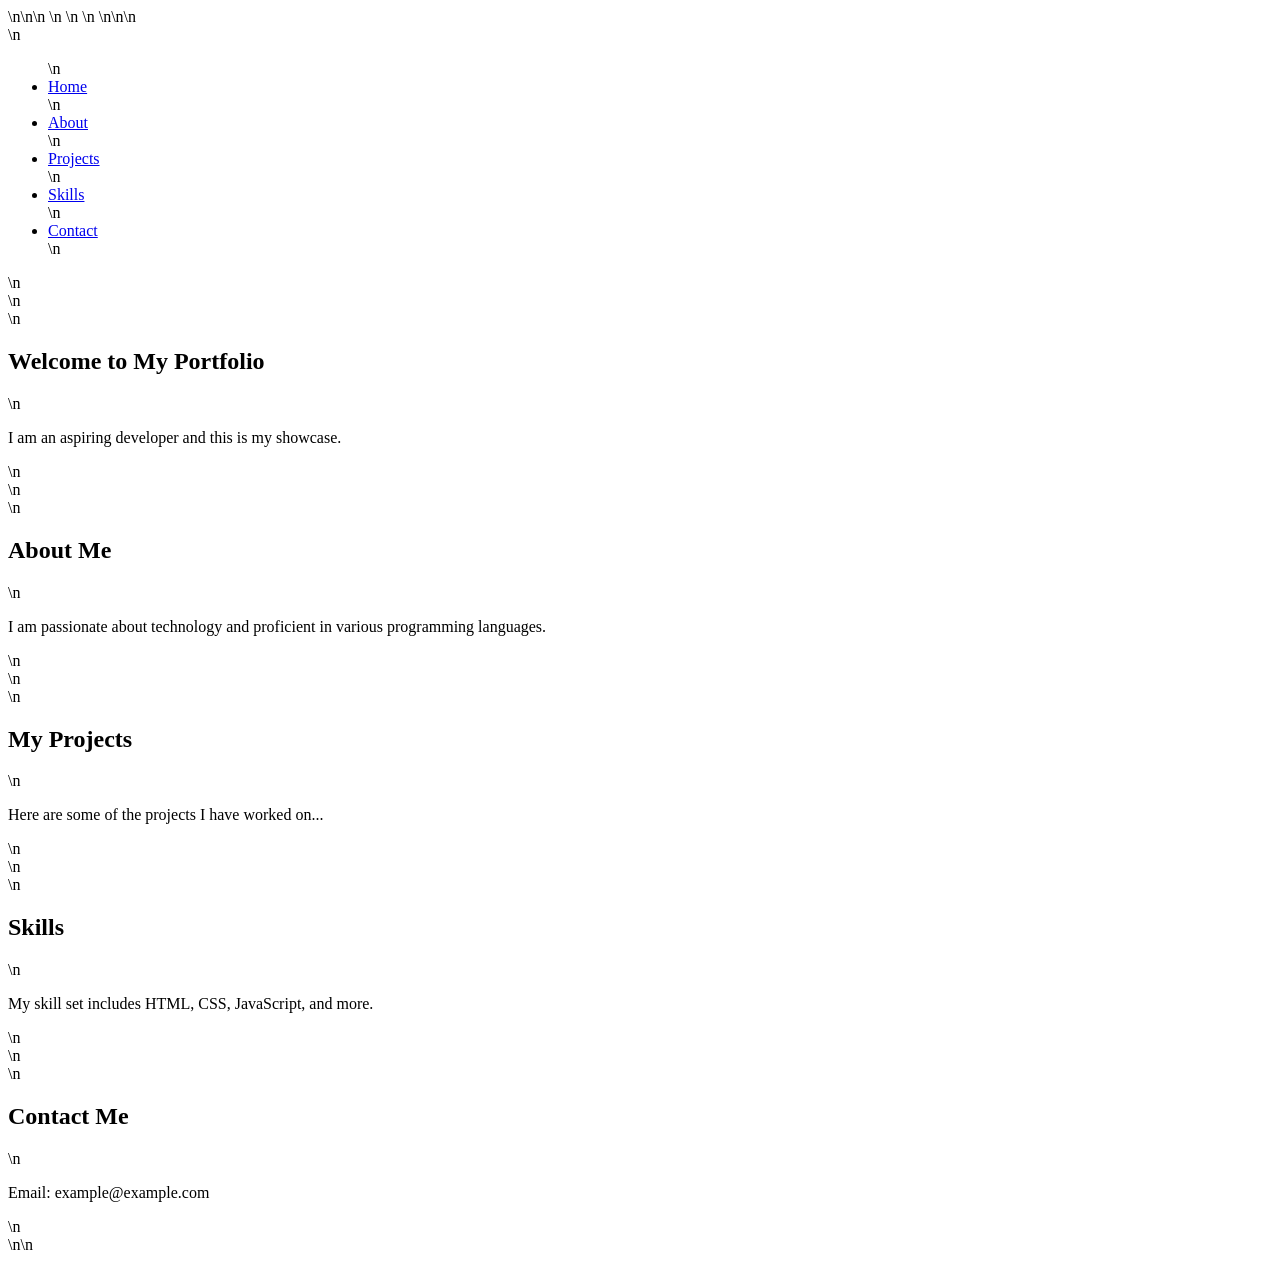
==== Aishxhire.html @ c8e76dd9 "Create portfolio file Aishxhire.html" ====
<!DOCTYPE html>\n<html lang="en">\n<head>\n    <meta charset="UTF-8">\n    <meta name="viewport" content="width=device-width, initial-scale=1.0">\n    <title>Aishwarya's Portfolio</title>\n    <link rel="stylesheet" href="styles.css">\n</head>\n<body>\n    <nav>\n        <ul>\n            <li><a href="#hero">Home</a></li>\n            <li><a href="#about">About</a></li>\n            <li><a href="#projects">Projects</a></li>\n            <li><a href="#skills">Skills</a></li>\n            <li><a href="#contact">Contact</a></li>\n        </ul>\n    </nav>\n    <section id="hero">\n        <h1>Welcome to My Portfolio</h1>\n        <p>I am an aspiring developer and this is my showcase.</p>\n    </section>\n    <section id="about">\n        <h2>About Me</h2>\n        <p>I am passionate about technology and proficient in various programming languages.</p>\n    </section>\n    <section id="projects">\n        <h2>My Projects</h2>\n        <p>Here are some of the projects I have worked on...</p>\n    </section>\n    <section id="skills">\n        <h2>Skills</h2>\n        <p>My skill set includes HTML, CSS, JavaScript, and more.</p>\n    </section>\n    <section id="contact">\n        <h2>Contact Me</h2>\n        <p>Email: example@example.com</p>\n    </section>\n</body>\n</html>
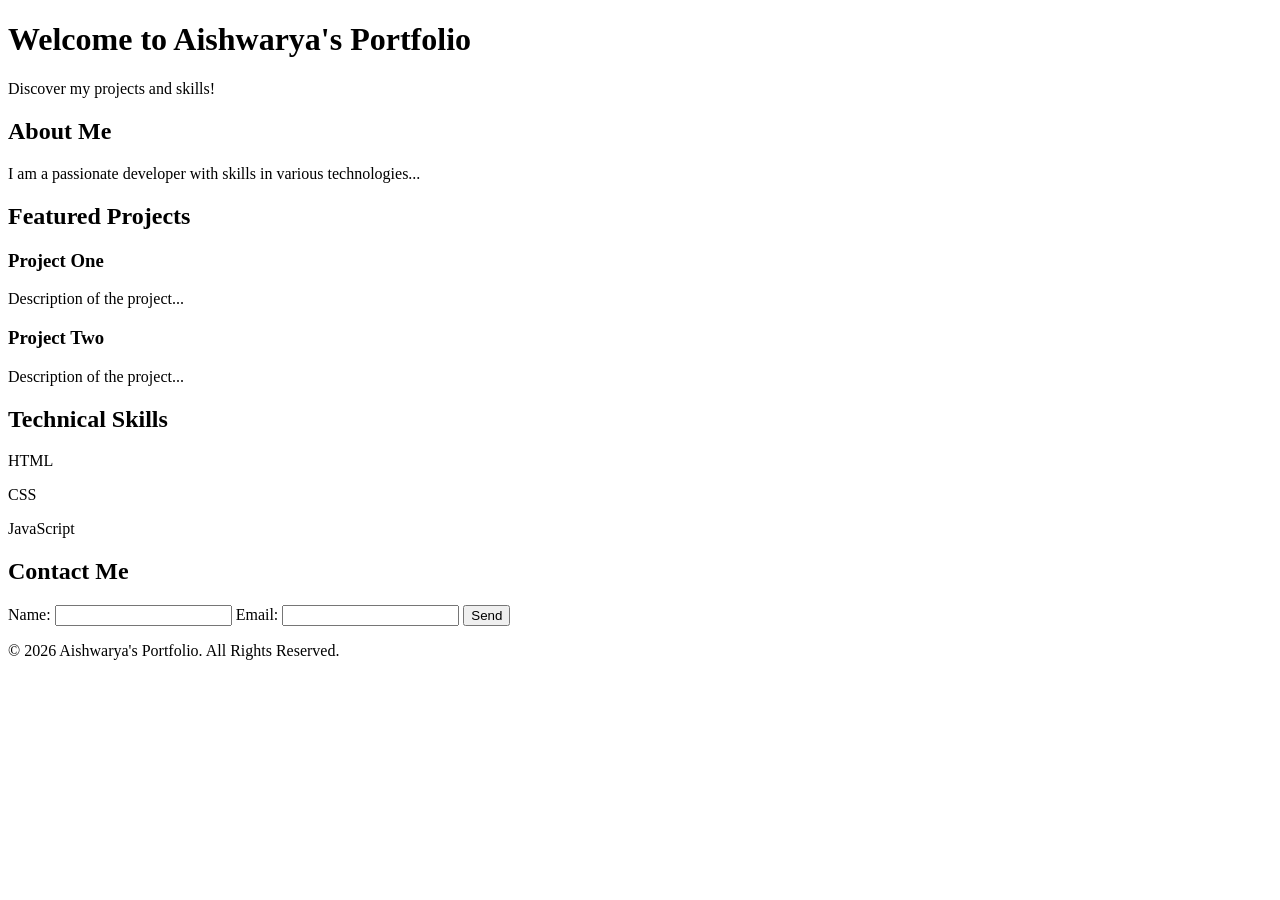
==== commit bff58ad3: "Fix corrupted Aishxhire.html - restore proper HTML formatting" ====
--- a/Aishxhire.html
+++ b/Aishxhire.html
@@ -1 +1,67 @@
-<!DOCTYPE html>\n<html lang="en">\n<head>\n    <meta charset="UTF-8">\n    <meta name="viewport" content="width=device-width, initial-scale=1.0">\n    <title>Aishwarya's Portfolio</title>\n    <link rel="stylesheet" href="styles.css">\n</head>\n<body>\n    <nav>\n        <ul>\n            <li><a href="#hero">Home</a></li>\n            <li><a href="#about">About</a></li>\n            <li><a href="#projects">Projects</a></li>\n            <li><a href="#skills">Skills</a></li>\n            <li><a href="#contact">Contact</a></li>\n        </ul>\n    </nav>\n    <section id="hero">\n        <h1>Welcome to My Portfolio</h1>\n        <p>I am an aspiring developer and this is my showcase.</p>\n    </section>\n    <section id="about">\n        <h2>About Me</h2>\n        <p>I am passionate about technology and proficient in various programming languages.</p>\n    </section>\n    <section id="projects">\n        <h2>My Projects</h2>\n        <p>Here are some of the projects I have worked on...</p>\n    </section>\n    <section id="skills">\n        <h2>Skills</h2>\n        <p>My skill set includes HTML, CSS, JavaScript, and more.</p>\n    </section>\n    <section id="contact">\n        <h2>Contact Me</h2>\n        <p>Email: example@example.com</p>\n    </section>\n</body>\n</html>+<!DOCTYPE html>
+<html lang="en">
+<head>
+    <meta charset="UTF-8">
+    <meta name="viewport" content="width=device-width, initial-scale=1.0">
+    <title>Aishwarya's Portfolio</title>
+    <link rel="stylesheet" href="styles.css">
+</head>
+<body>
+    <header>
+        <div class="hero">
+            <h1>Welcome to Aishwarya's Portfolio</h1>
+            <p>Discover my projects and skills!</p>
+        </div>
+    </header>
+
+    <section id="about">
+        <h2>About Me</h2>
+        <p>I am a passionate developer with skills in various technologies...</p>
+    </section>
+
+    <section id="projects">
+        <h2>Featured Projects</h2>
+        <div class="project">
+            <h3>Project One</h3>
+            <p>Description of the project...</p>
+        </div>
+        <div class="project">
+            <h3>Project Two</h3>
+            <p>Description of the project...</p>
+        </div>
+        <!-- Add more projects as needed -->
+    </section>
+
+    <section id="skills">
+        <h2>Technical Skills</h2>
+        <div class="skill">
+            <p>HTML</p>
+            <div class="progress-bar"><div class="progress" style="width: 90%;"></div></div>
+        </div>
+        <div class="skill">
+            <p>CSS</p>
+            <div class="progress-bar"><div class="progress" style="width: 80%;"></div></div>
+        </div>
+        <div class="skill">
+            <p>JavaScript</p>
+            <div class="progress-bar"><div class="progress" style="width: 75%;"></div></div>
+        </div>
+        <!-- Add more skills as needed -->
+    </section>
+
+    <section id="contact">
+        <h2>Contact Me</h2>
+        <form>
+            <label for="name">Name:</label>
+            <input type="text" id="name" name="name" required>
+            <label for="email">Email:</label>
+            <input type="email" id="email" name="email" required>
+            <button type="submit">Send</button>
+        </form>
+    </section>
+
+    <footer>
+        <p>© 2026 Aishwarya's Portfolio. All Rights Reserved.</p>
+    </footer>
+</body>
+</html>
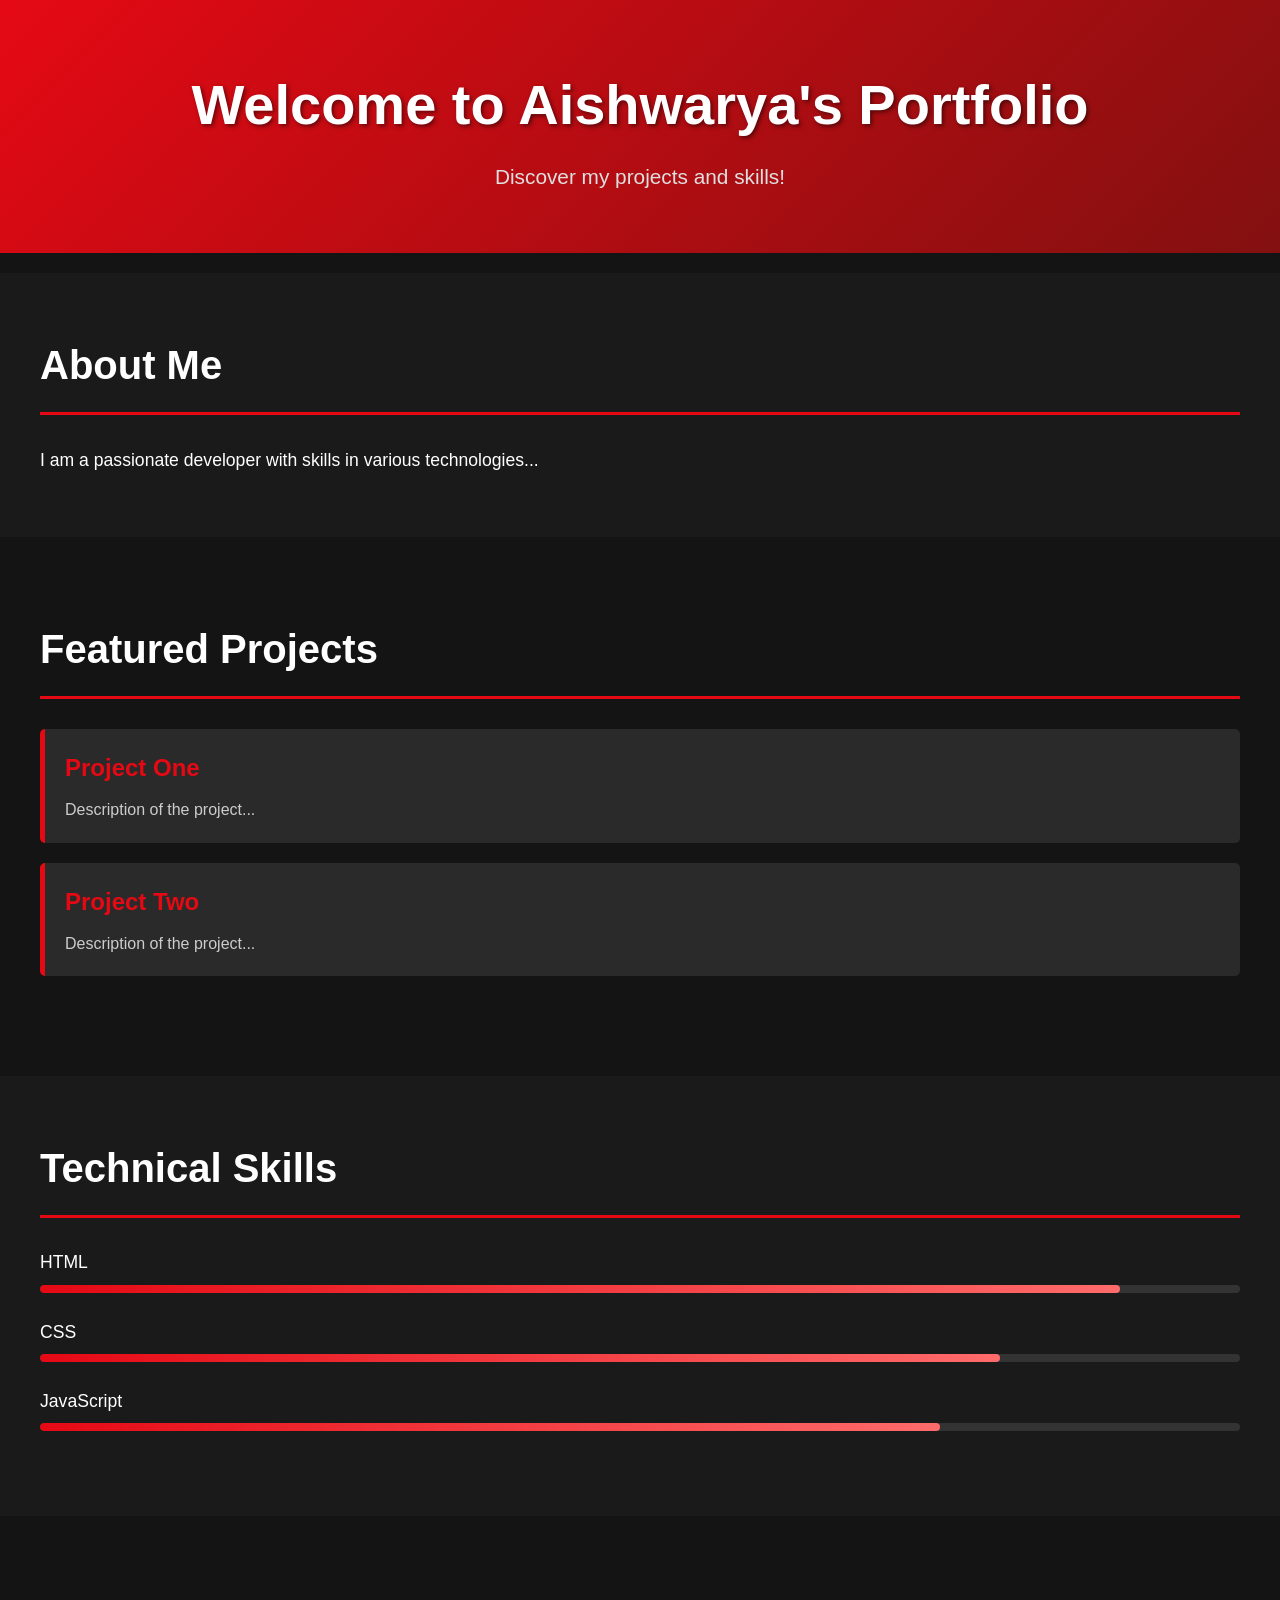
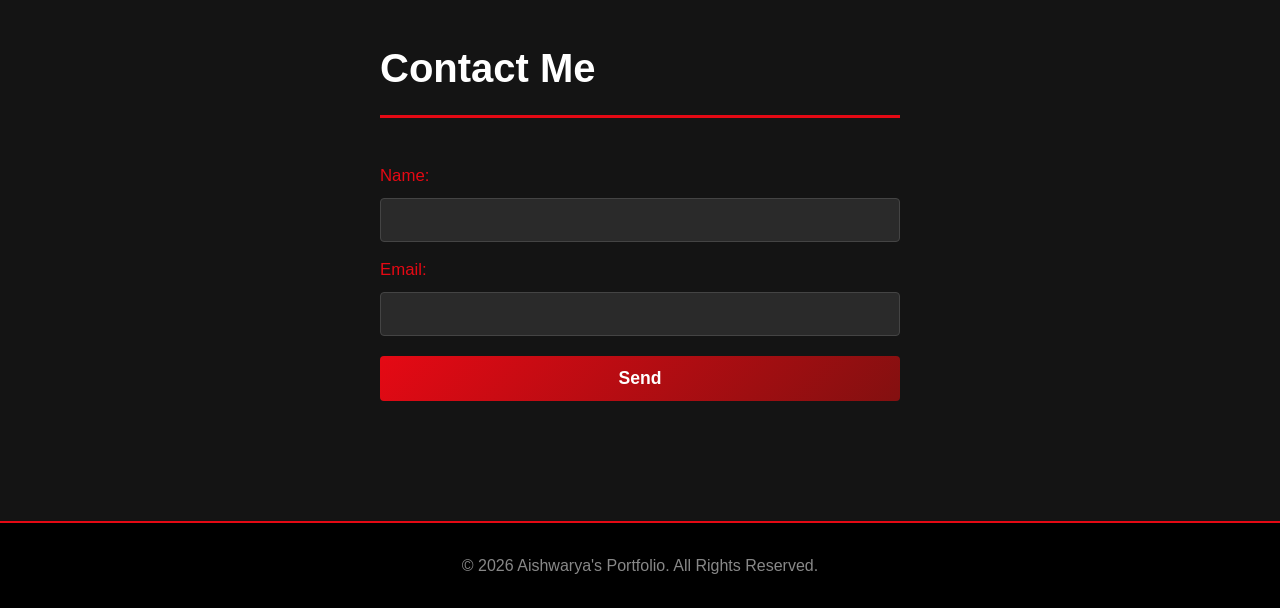
==== commit 500add8b: "Combine CSS and HTML into single file - remove external stylesheet dependency" ====
--- a/Aishxhire.html
+++ b/Aishxhire.html
@@ -4,7 +4,210 @@
     <meta charset="UTF-8">
     <meta name="viewport" content="width=device-width, initial-scale=1.0">
     <title>Aishwarya's Portfolio</title>
-    <link rel="stylesheet" href="styles.css">
+    <style>
+        * {
+            margin: 0;
+            padding: 0;
+            box-sizing: border-box;
+        }
+
+        body {
+            font-family: 'Segoe UI', Tahoma, Geneva, Verdana, sans-serif;
+            background-color: #141414;
+            color: #fff;
+            line-height: 1.6;
+        }
+
+        /* Header & Hero */
+        header {
+            background: linear-gradient(135deg, #e50914 0%, #831010 100%);
+            padding: 60px 20px;
+            text-align: center;
+        }
+
+        .hero h1 {
+            font-size: 3.5rem;
+            margin-bottom: 10px;
+            text-shadow: 2px 2px 4px rgba(0, 0, 0, 0.5);
+        }
+
+        .hero p {
+            font-size: 1.3rem;
+            color: #e0e0e0;
+        }
+
+        /* Sections */
+        section {
+            padding: 60px 40px;
+            margin: 20px 0;
+        }
+
+        section h2 {
+            font-size: 2.5rem;
+            margin-bottom: 30px;
+            border-bottom: 3px solid #e50914;
+            padding-bottom: 15px;
+        }
+
+        /* About Section */
+        #about {
+            background-color: #1a1a1a;
+        }
+
+        #about p {
+            font-size: 1.1rem;
+            line-height: 1.8;
+            max-width: 800px;
+        }
+
+        /* Projects Section */
+        #projects {
+            background-color: #141414;
+        }
+
+        .project {
+            background-color: #2a2a2a;
+            padding: 20px;
+            margin-bottom: 20px;
+            border-left: 5px solid #e50914;
+            border-radius: 5px;
+            transition: transform 0.3s ease, box-shadow 0.3s ease;
+        }
+
+        .project:hover {
+            transform: translateY(-10px);
+            box-shadow: 0 8px 20px rgba(229, 9, 20, 0.3);
+        }
+
+        .project h3 {
+            color: #e50914;
+            margin-bottom: 10px;
+            font-size: 1.5rem;
+        }
+
+        .project p {
+            color: #ccc;
+        }
+
+        /* Skills Section */
+        #skills {
+            background-color: #1a1a1a;
+        }
+
+        .skill {
+            margin-bottom: 25px;
+        }
+
+        .skill p {
+            font-size: 1.1rem;
+            margin-bottom: 8px;
+            font-weight: 500;
+        }
+
+        .progress-bar {
+            background-color: #333;
+            height: 8px;
+            border-radius: 5px;
+            overflow: hidden;
+        }
+
+        .progress {
+            background: linear-gradient(90deg, #e50914 0%, #ff6b6b 100%);
+            height: 100%;
+            border-radius: 5px;
+            transition: width 0.5s ease;
+        }
+
+        /* Contact Section */
+        #contact {
+            background-color: #141414;
+            max-width: 600px;
+            margin: 60px auto;
+        }
+
+        form {
+            display: flex;
+            flex-direction: column;
+        }
+
+        label {
+            margin-top: 15px;
+            font-size: 1.05rem;
+            color: #e50914;
+            font-weight: 500;
+        }
+
+        input {
+            padding: 12px;
+            margin-top: 8px;
+            border: 1px solid #444;
+            background-color: #2a2a2a;
+            color: #fff;
+            border-radius: 4px;
+            font-size: 1rem;
+            transition: border-color 0.3s ease;
+        }
+
+        input:focus {
+            outline: none;
+            border-color: #e50914;
+            box-shadow: 0 0 5px rgba(229, 9, 20, 0.5);
+        }
+
+        button {
+            padding: 12px;
+            margin-top: 20px;
+            background: linear-gradient(135deg, #e50914 0%, #831010 100%);
+            color: #fff;
+            border: none;
+            border-radius: 4px;
+            font-size: 1.1rem;
+            font-weight: 600;
+            cursor: pointer;
+            transition: transform 0.3s ease, box-shadow 0.3s ease;
+        }
+
+        button:hover {
+            transform: scale(1.05);
+            box-shadow: 0 5px 15px rgba(229, 9, 20, 0.4);
+        }
+
+        button:active {
+            transform: scale(0.98);
+        }
+
+        /* Footer */
+        footer {
+            background-color: #000;
+            text-align: center;
+            padding: 30px;
+            border-top: 2px solid #e50914;
+            color: #888;
+        }
+
+        /* Responsive Design */
+        @media (max-width: 768px) {
+            .hero h1 {
+                font-size: 2.5rem;
+            }
+
+            .hero p {
+                font-size: 1rem;
+            }
+
+            section {
+                padding: 40px 20px;
+            }
+
+            section h2 {
+                font-size: 1.8rem;
+            }
+
+            form {
+                gap: 10px;
+            }
+        }
+    </style>
 </head>
 <body>
     <header>
